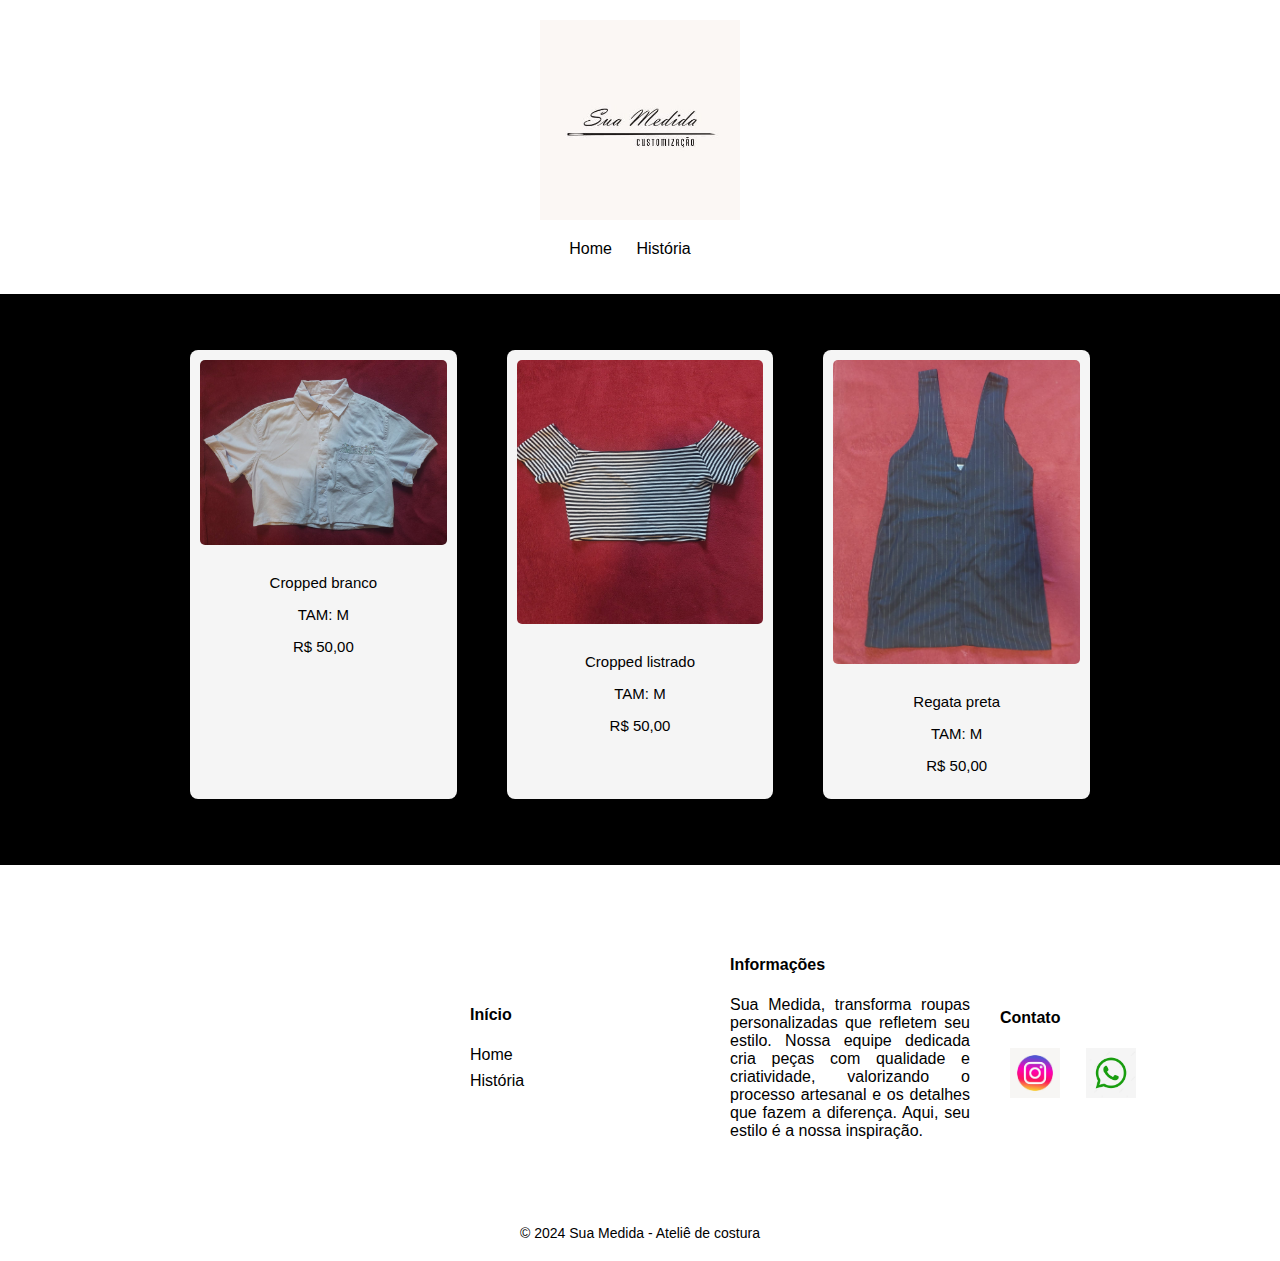
==== index.html @ b02d925b "Add files via upload" ====
<!DOCTYPE html>
<html lang="pt-br">
<head>
    <meta charset="UTF-8">
    <!-- Define o conjunto de caracteres usado no documento, aqui é UTF-8 -->
    <meta name="viewport" content="width=device-width, initial-scale=1.0">
    <!-- Define a escala inicial e a largura da viewport para uma visualização responsiva em dispositivos móveis -->
    <link rel="stylesheet" href="css/estilo.css">
    <!-- Link para a pasta e o arquivo de estilos CSS que define a aparência do documento -->
    <title>Sua Medida - Ateliê de costura</title>
    <!-- Define o título da página, que aparece na aba do navegador -->
</head>
<body>

    <header>
        <img src="img/logo.jpeg" alt="Logo" class="logo">
        <!-- Cabeçalho do site -->
        <nav>
            <!-- Seção de navegação -->
            <ul>
                <!-- Lista de itens de navegação -->
                <li><a href="#home">Home</a></li>
                <!-- Link para a seção 'home' dentro da mesma página -->
                <li><a href="historia.html">História</a></li>
                <!-- Link para a página 'historia.html' -->
            </ul>
        </nav>
    </header>
    
    <section id="home" class="home">
        <!-- Seção principal da página, identificada por 'home' -->
        <ul>
            <!-- Lista de itens dentro da seção -->
            <li>
                <!-- Item da lista com imagem e descrição -->
                <img src="img/roupa1.jpeg" alt="roupa1">
                <!-- Imagem do item, com texto alternativo para acessibilidade -->
                <div class="home-descricao">
                    <!-- Div para a descrição do item -->
                    <p>Cropped branco</p>
                    <!-- Nome do item -->
                    <p>TAM: M</p>
                    <!-- Tamanho do item -->
                    <p>R$ 50,00</p>
                    <!-- Preço do item -->
                </div>
            </li>
            <li>
                <!-- Outro item da lista com imagem e descrição -->
                <img src="img/roupa2.jpeg" alt="roupa2">
                <!-- Imagem do item, com texto alternativo para acessibilidade -->
                <div class="home-descricao">
                    <!-- Div para a descrição do item -->
                    <p>Cropped listrado</p>
                    <!-- Nome do item -->
                    <p>TAM: M</p>
                    <!-- Tamanho do item -->
                    <p>R$ 50,00</p>
                    <!-- Preço do item -->
                </div>
            </li>
            <li>
                <!-- Outro item da lista com imagem e descrição -->
                <img src="img/roupa3.jpeg" alt="roupa3">
                <!-- Imagem do item, com texto alternativo para acessibilidade -->
                <div class="home-descricao">
                    <!-- Div para a descrição do item -->
                    <p>Regata preta</p>
                    <!-- Nome do item -->
                    <p>TAM: M</p>
                    <!-- Tamanho do item -->
                    <p>R$ 50,00</p>
                    <!-- Preço do item -->
                </div>
            </li>
        </ul>
    </section>  
    
    <footer>

         <div class="footer-container">
    <div class="footer-section">
       <iframe src="https://www.google.com/maps/embed?pb=!1m18!1m12!1m3!1d3661.827625287934!2d-46.32479342518252!3d-23.3944523554805!2m3!1f0!2f0!3f0!3m2!1i1024!2i768!4f13.1!3m3!1m2!1s0x94ce87785706619d%3A0x32fab1c5bd6fe009!2sSua%20Medida%20Ateli%C3%AA%20de%20Costura!5e0!3m2!1spt-BR!2sbr!4v1724029747272!5m2!1spt-BR!2sbr" width="400" height="300" style="border:0;" allowfullscreen="" loading="lazy" referrerpolicy="no-referrer-when-downgrade"> </iframe>
    </div>
    <div class="footer-section">
      <h4>Início</h4>
      <ul>
        <li><a href="index.html">Home</a></li>
        <li><a href="historia.html">História</a></li>
      </ul>
    </div>
    <div class="footer-section">
      <h4>Informações</h4>
      <ul>
        <li> Sua Medida, transforma roupas personalizadas que refletem seu estilo. Nossa equipe dedicada cria peças com qualidade e criatividade, valorizando o processo artesanal e os detalhes que fazem a diferença. Aqui, seu estilo é a nossa inspiração. </li>
      </ul>
    </div>   
        <div class="footer-section social-media">
            <div class="footer-section"> 
            <h4>Contato</h4>
          <a href="https://www.instagram.com/suamedidaatelie?igsh=MXF2ODNwNTl4cXRpNQ=="><i> <img src="img/insta.jpeg"> </i></a>
          <a href="https://wa.me/5511987654321" target="_blank" class="btn-whatsapp"><i> <img src="img/wpp.jpg"> </i></a>
          <a href="#"><i class="fab fa-instagram"></i></a>
            </div>
        </div>    
  </div>
  <div class="footer-copyright">
    &copy; 2024 Sua Medida - Ateliê de costura
  </div>

        <!-- Rodapé da página -->
        <!-- Mapa do endereço -->
        <!--
       <iframe src="https://www.google.com/maps/embed?pb=!1m18!1m12!1m3!1d3661.827625287934!2d-46.32479342518252!3d-23.3944523554805!2m3!1f0!2f0!3f0!3m2!1i1024!2i768!4f13.1!3m3!1m2!1s0x94ce87785706619d%3A0x32fab1c5bd6fe009!2sSua%20Medida%20Ateli%C3%AA%20de%20Costura!5e0!3m2!1spt-BR!2sbr!4v1724029747272!5m2!1spt-BR!2sbr" width="400" height="300" style="border:0;" allowfullscreen="" loading="lazy" referrerpolicy="no-referrer-when-downgrade"> </iframe> 
        <p> WhatsApp: (11)95300-4751 <br/> -->
            <!-- Informações de contato com o número de WhatsApp -->
<!--
            &copy; 2024 Sua Medida - Ateliê de costura
           Direitos autorais e nome da empresa -->
        
  

    </footer>

</body>
</html>
---- css/estilo.css ----
body {
    font-family: 'Arial', sans-serif;
    margin: 0;
    padding: 0;
    box-sizing: border-box;
    background-color: black;
    color: #333;
    /* Definindo a fonte padrão e removendo margens e espaçamentos padrões */
}

header {
    background-color: white;
    color: #fff;
    padding: 20px 0;
    text-align: center;
    /* Estilo do cabeçalho */
}

.logo {
  max-width: 200px; /* Ajuste o tamanho máximo da logo */
  height: auto; /* Mantém a proporção da imagem */
  color: #fff;
}

nav ul {
    list-style: none;
    padding: 0;
    /* Removendo a lista padrão */
}

nav ul li {
    display: inline;
    margin-right: 20px;
    /* Navegação horizontal */
}

a {
    color: black;
    text-decoration: none;
    transition: color 0.3s ease-in-out;
    /* Estilizando os links */
}

a:hover {
    color: #3498db;
    /* Efeito hover para links */
}

section {
    max-width: 900px;  /* Ajuste para o tamanho desejado */
    margin: 20px auto;
    padding: 20px;
    /* Ajuste do tamanho da seção e remoção de padding extra */
}

.home ul {
    display: flex;
    justify-content: space-between;
    padding: 0;
    list-style: none;
    gap: 50px;  /* Ajuste para o espaçamento desejado entre imagens */
    /* Usando flexbox para espaçar as imagens */
}

.home ul li {
    flex: 1;
    padding: 10px;
    background-color: whitesmoke;
    color: black; /* Garantindo legibilidade */
    border-radius: 8px;
    box-shadow: 0 0 10px rgba(0, 0, 0, 0.1);
    text-align: center;
    margin-bottom: 10px; /* Ajustando o espaço abaixo dos itens da lista */
    transition: transform 0.3s ease-in-out;
    /* Estilizando cada item da lista */
}

.home ul li img {
    width: 100%;
    height: auto;
    max-width: 250px;
    border-radius: 5px;
    margin-bottom: 10px;
    transition: transform 0.3s ease-in-out;
    /* Estilizando as imagens */
}

.home ul li:hover img {
    transform: scale(1.05);
    /* Efeito de zoom nas imagens ao passar o mouse */
}

.home ul li:hover {
    transform: translateY(-5px);
    /* Efeito de movimento para o item da lista ao passar o mouse */
}

.home .home-descricao {
    font-size: 15px;
    color: black;
    margin-top: 10px;
    /* Estilo da descrição abaixo das imagens */
}



footer {

    background-color: white;
    color: black;
    padding: 20px 0;
}


/*rodape*/
.footer-container {
  display: flex;
  justify-content: space-between;
  align-items: center;
  flex-wrap: wrap;
  max-width: 1200px;
  margin: 0 auto;
}
/*inicio da sessão rodape*/
.footer-section {
  flex: 1;
  margin: 10px;
}
/*subtitulo do rodape*/
.footer-section h4, {
  margin-bottom: 10px;
}
/*lista rodape*/
.footer-section ul {
  list-style: none;
  padding: 0;
}

.footer-section ul li {
  margin-bottom: 8px;
  text-align: justify;
}

.footer-section ul li a {
  color: black;
  text-decoration: none;
}

.footer-section ul li a:hover {
  text-decoration: underline;
}
/*foto da midia social para contato*/
.footer-section.social-media {
  display: flex;
  justify-content: space-around;
}
.footer-section.social-media img{
    height: 50px;
    width: 50px;
}

.footer-section.social-media a {
  color: black;
  font-size: 20px;
  margin: 0 10px;
  text-decoration: none;
}


/*direitos reservados*/
.footer-copyright {
  text-align: center;
  margin-top: 20px;
  font-size: 14px;
}



    /*
    background-color: white;
    color: black;
    text-align: center;
    padding: 1px;
    position: fixed;
    bottom: 0;
    width: 100%;
    float: right;
    /* Estilo do rodapé fixo */


iframe{
    float: right;

}
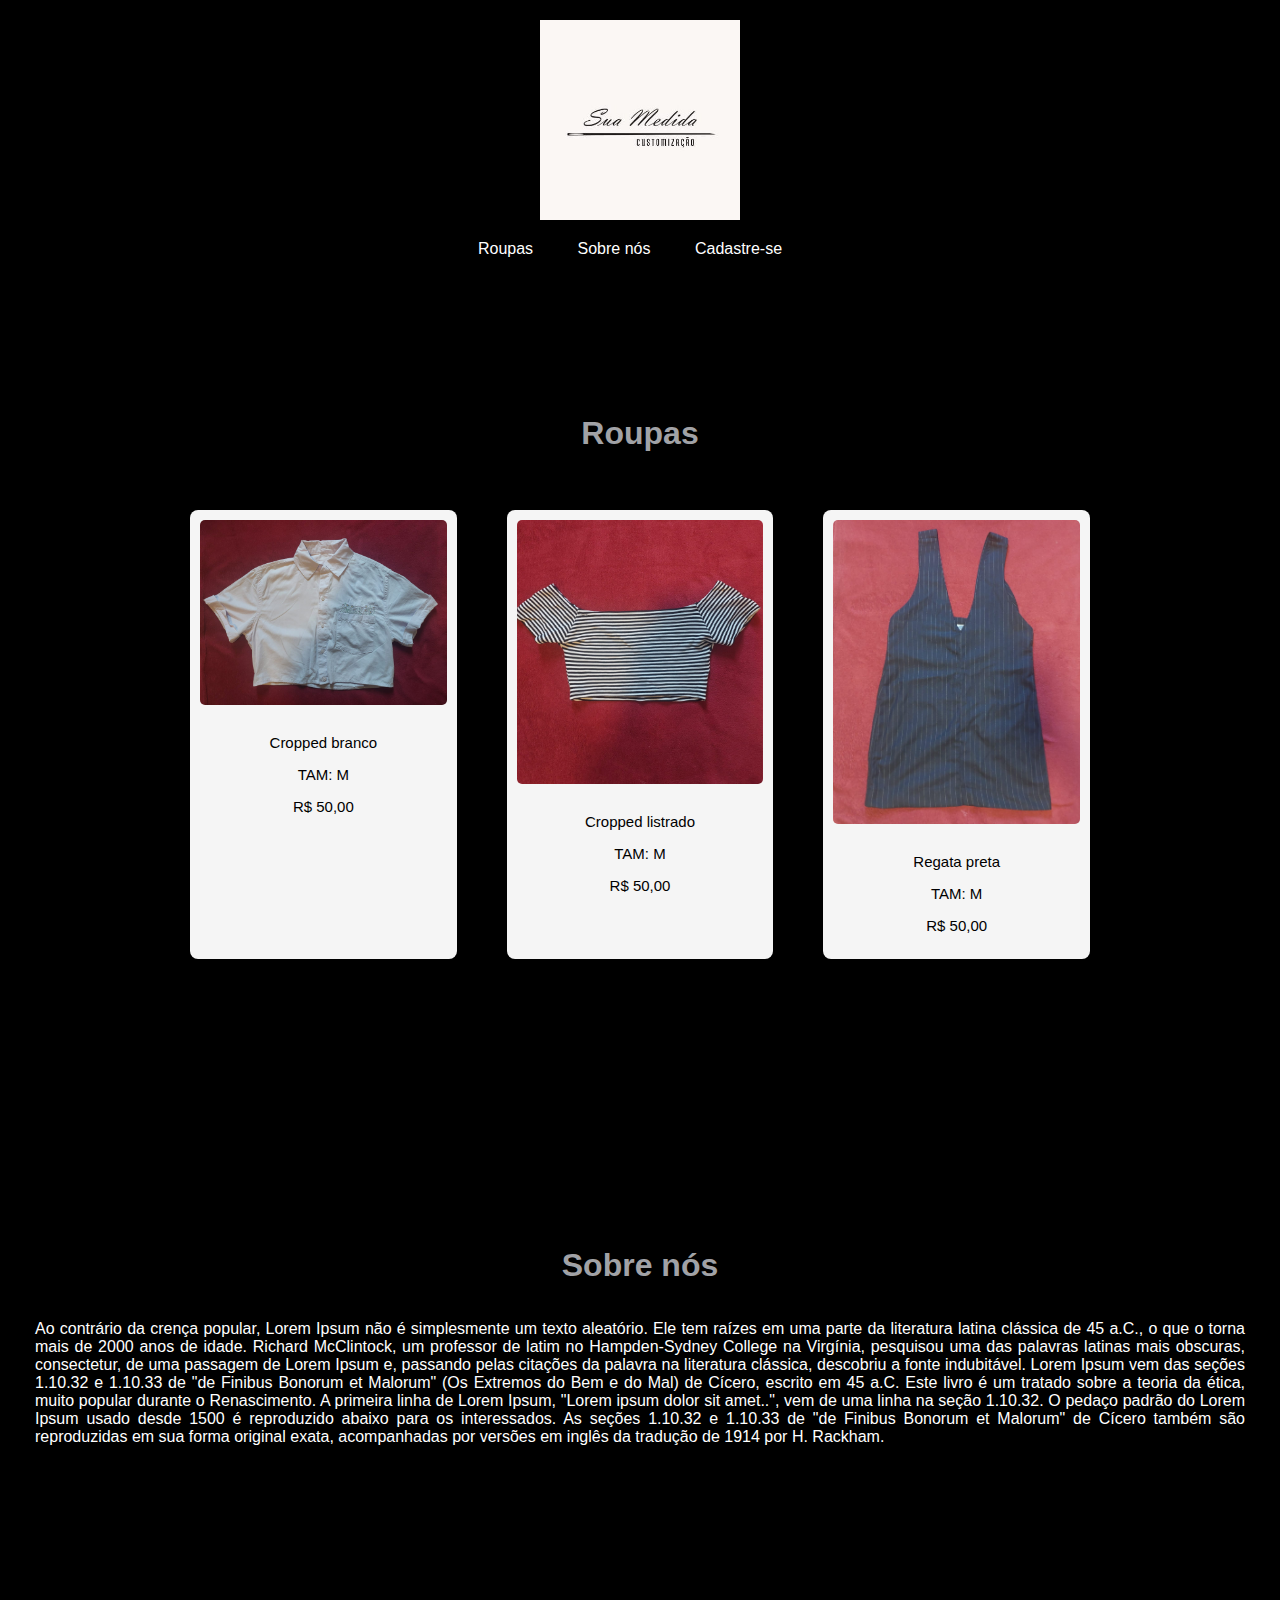
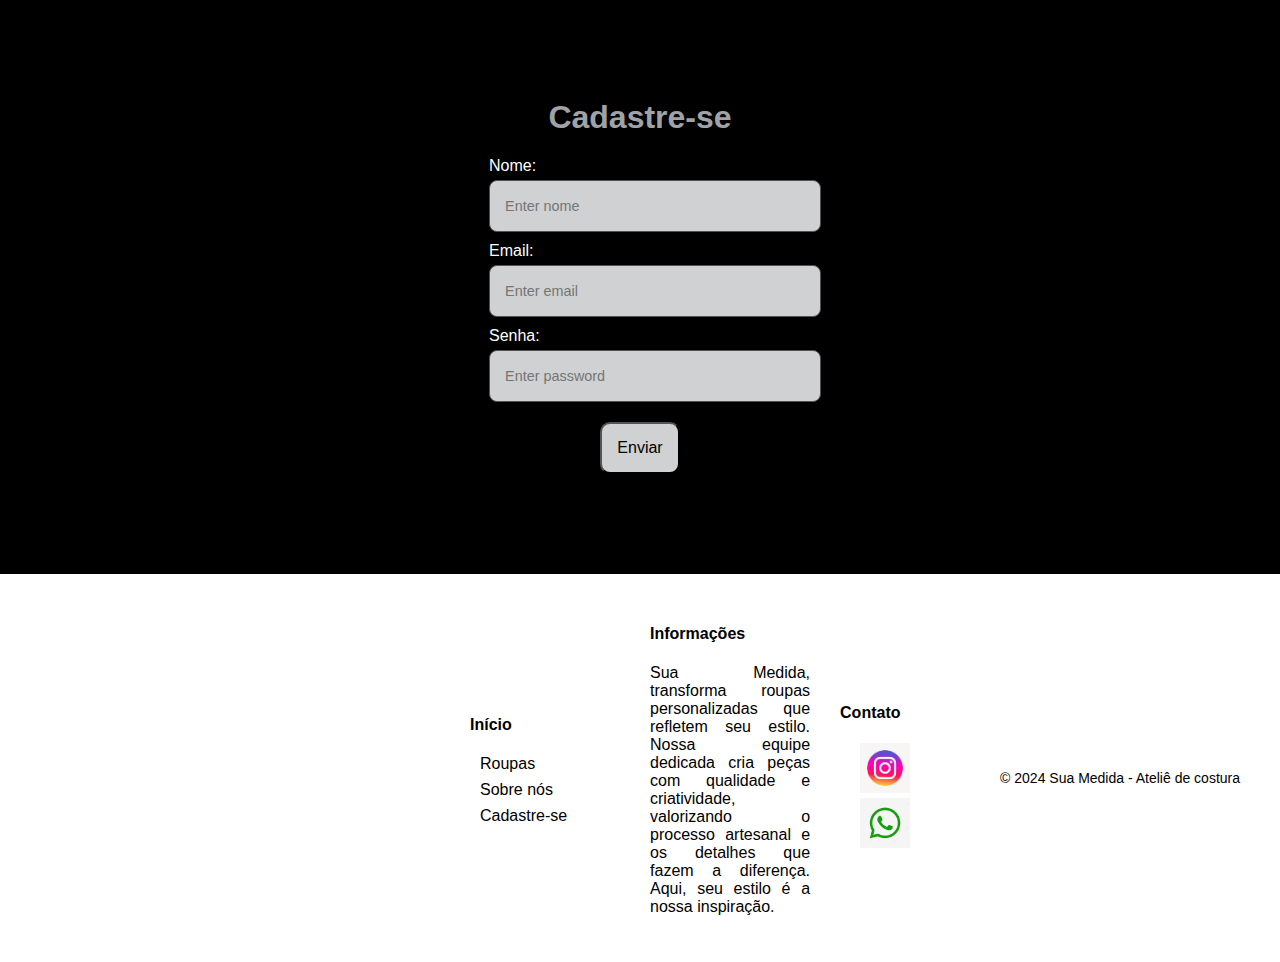
==== commit e6eb326d: "Add files via upload" ====
--- a/index.html
+++ b/index.html
@@ -7,45 +7,58 @@
     <!-- Define a escala inicial e a largura da viewport para uma visualização responsiva em dispositivos móveis -->
     <link rel="stylesheet" href="css/estilo.css">
     <!-- Link para a pasta e o arquivo de estilos CSS que define a aparência do documento -->
+    <script src="https://cdn.jsdelivr.net/npm/bootstrap@5.3.3/dist/js/bootstrap.bundle.min.js"></script>
+     
+</head>
     <title>Sua Medida - Ateliê de costura</title>
     <!-- Define o título da página, que aparece na aba do navegador -->
 </head>
-<body>
+<body data-bs-spy="scroll" data-bs-target=".navbar" data-bs-offset="50">
 
-    <header>
-        <img src="img/logo.jpeg" alt="Logo" class="logo">
-        <!-- Cabeçalho do site -->
-        <nav>
+
+<header>
+    <img src="img/logo.jpeg" alt="Logo" class="logo">
+    <!-- Cabeçalho do site -->
+    <nav>
             <!-- Seção de navegação -->
-            <ul>
-                <!-- Lista de itens de navegação -->
-                <li><a href="#home">Home</a></li>
-                <!-- Link para a seção 'home' dentro da mesma página -->
-                <li><a href="historia.html">História</a></li>
-                <!-- Link para a página 'historia.html' -->
+        <div class="container-fluid">
+            <ul class="navbar-nav">
+                <li class="nav-item">
+                    <a class="nav-link" href="#section1">Roupas</a>
+                </li>
+                <li class="nav-item">
+                    <a class="nav-link" href="#section2">Sobre nós</a>
+                </li>
+                <li class="nav-item">
+                    <a class="nav-link" href="#section3">Cadastre-se</a>
+                </li>
             </ul>
-        </nav>
-    </header>
-    
-    <section id="home" class="home">
-        <!-- Seção principal da página, identificada por 'home' -->
-        <ul>
-            <!-- Lista de itens dentro da seção -->
-            <li>
-                <!-- Item da lista com imagem e descrição -->
-                <img src="img/roupa1.jpeg" alt="roupa1">
-                <!-- Imagem do item, com texto alternativo para acessibilidade -->
-                <div class="home-descricao">
-                    <!-- Div para a descrição do item -->
-                    <p>Cropped branco</p>
-                    <!-- Nome do item -->
-                    <p>TAM: M</p>
-                    <!-- Tamanho do item -->
-                    <p>R$ 50,00</p>
-                    <!-- Preço do item -->
-                </div>
-            </li>
-            <li>
+        </div>
+    </nav>
+</header>
+<!--seção de navegação das paginas-->
+<nav class="navbar navbar-expand-sm bg-dark navbar-dark fixed-top"></nav>
+
+<div id="section1" class="container-fluid bg-success text-white" style="padding:100px 20px;">
+  <h1>Roupas</h1>
+  <section id="home" class="home">
+   <ul>
+    <!-- Lista de itens dentro da seção -->
+     <li>
+        <!-- Item da lista com imagem e descrição -->
+        <img src="img/roupa1.jpeg" alt="roupa1">
+        <!-- Imagem do item, com texto alternativo para acessibilidade -->
+        <div class="home-descricao">
+            <!-- Div para a descrição do item -->
+            <p>Cropped branco</p>
+            <!-- Nome do item -->
+            <p>TAM: M</p>
+            <!-- Tamanho do item -->
+            <p>R$ 50,00</p>
+            <!-- Preço do item -->
+        </div>
+        </li>
+        <li>
                 <!-- Outro item da lista com imagem e descrição -->
                 <img src="img/roupa2.jpeg" alt="roupa2">
                 <!-- Imagem do item, com texto alternativo para acessibilidade -->
@@ -74,49 +87,76 @@
                 </div>
             </li>
         </ul>
-    </section>  
-    
-    <footer>
+    </section> 
+</div>
 
-         <div class="footer-container">
+<div id="section2" class="container-fluid bg-warning" style="padding:100px 20px;">
+    <h1>Sobre nós</h1>
+    <!--historia-->
+    <p>Ao contrário da crença popular, Lorem Ipsum não é simplesmente um texto aleatório. Ele tem raízes em uma parte da literatura latina clássica de 45 a.C., o que o torna mais de 2000 anos de idade. Richard McClintock, um professor de latim no Hampden-Sydney College na Virgínia, pesquisou uma das palavras latinas mais obscuras, consectetur, de uma passagem de Lorem Ipsum e, passando pelas citações da palavra na literatura clássica, descobriu a fonte indubitável. Lorem Ipsum vem das seções 1.10.32 e 1.10.33 de "de Finibus Bonorum et Malorum" (Os Extremos do Bem e do Mal) de Cícero, escrito em 45 a.C. Este livro é um tratado sobre a teoria da ética, muito popular durante o Renascimento. A primeira linha de Lorem Ipsum, "Lorem ipsum dolor sit amet..", vem de uma linha na seção 1.10.32.
+
+O pedaço padrão do Lorem Ipsum usado desde 1500 é reproduzido abaixo para os interessados. As seções 1.10.32 e 1.10.33 de "de Finibus Bonorum et Malorum" de Cícero também são reproduzidas em sua forma original exata, acompanhadas por versões em inglês da tradução de 1914 por H. Rackham.</p>
+</div>
+
+<div id="section3" class="container-fluid bg-secondary text-white" style="padding:100px 20px;">
+    <!--formulario-->
+  <h1>Cadastre-se</h1>
+  <form action="/action_page.php"> <!-- nome do arquivo php aquiiii-->
+        <div class="mb-3 mt-3">
+          <label for="email">Nome:</label>
+          <input type="nome" class="form-control" id="nome" placeholder="Enter nome" name="nome">
+        </div>
+        <div class="mb-3 mt-3">
+          <label for="email">Email:</label>
+          <input type="email" class="form-control" id="email" placeholder="Enter email" name="email">
+        </div>
+        <div class="mb-3">
+          <label for="pwd">Senha:</label>
+          <input type="password" class="form-control" id="pwd" placeholder="Enter password" name="pswd">
+        </div>
+        <button type="submit" class="btn btn-primary">Enviar</button>
+      </form>
+</div>
+
+    <!-- Rodapé da página -->
+<footer>
+    <div class="footer-container">
     <div class="footer-section">
-       <iframe src="https://www.google.com/maps/embed?pb=!1m18!1m12!1m3!1d3661.827625287934!2d-46.32479342518252!3d-23.3944523554805!2m3!1f0!2f0!3f0!3m2!1i1024!2i768!4f13.1!3m3!1m2!1s0x94ce87785706619d%3A0x32fab1c5bd6fe009!2sSua%20Medida%20Ateli%C3%AA%20de%20Costura!5e0!3m2!1spt-BR!2sbr!4v1724029747272!5m2!1spt-BR!2sbr" width="400" height="300" style="border:0;" allowfullscreen="" loading="lazy" referrerpolicy="no-referrer-when-downgrade"> </iframe>
+        <!-- Mapa do endereço -->
+        <iframe src="https://www.google.com/maps/embed?pb=!1m18!1m12!1m3!1d3661.827625287934!2d-46.32479342518252!3d-23.3944523554805!2m3!1f0!2f0!3f0!3m2!1i1024!2i768!4f13.1!3m3!1m2!1s0x94ce87785706619d%3A0x32fab1c5bd6fe009!2sSua%20Medida%20Ateli%C3%AA%20de%20Costura!5e0!3m2!1spt-BR!2sbr!4v1724029747272!5m2!1spt-BR!2sbr" width="400" height="300" style="border:0;" allowfullscreen="" loading="lazy" referrerpolicy="no-referrer-when-downgrade"></iframe>
     </div>
     <div class="footer-section">
-      <h4>Início</h4>
-      <ul>
-        <li><a href="index.html">Home</a></li>
-        <li><a href="historia.html">História</a></li>
-      </ul>
+        <h4>Início</h4>
+        <ul class="navbar-nav">
+                <li class="nav-item">
+                    <a class="nav-link" href="#section1">Roupas</a>
+                </li>
+                <li class="nav-item">
+                    <a class="nav-link" href="#section2">Sobre nós</a>
+                </li>
+                <li class="nav-item">
+                    <a class="nav-link" href="#section3">Cadastre-se</a>
+                </li>
+            </ul>
     </div>
     <div class="footer-section">
-      <h4>Informações</h4>
-      <ul>
-        <li> Sua Medida, transforma roupas personalizadas que refletem seu estilo. Nossa equipe dedicada cria peças com qualidade e criatividade, valorizando o processo artesanal e os detalhes que fazem a diferença. Aqui, seu estilo é a nossa inspiração. </li>
-      </ul>
+        <h4>Informações</h4>
+          <ul>
+            <li> Sua Medida, transforma roupas personalizadas que refletem seu estilo. Nossa equipe dedicada cria peças com qualidade e criatividade, valorizando o processo artesanal e os detalhes que fazem a diferença. Aqui, seu estilo é a nossa inspiração. </li>
+          </ul>
     </div>   
-        <div class="footer-section social-media">
-            <div class="footer-section"> 
+    <div class="footer-section social-media">
+        <div class="footer-section"> 
             <h4>Contato</h4>
-          <a href="https://www.instagram.com/suamedidaatelie?igsh=MXF2ODNwNTl4cXRpNQ=="><i> <img src="img/insta.jpeg"> </i></a>
-          <a href="https://wa.me/5511987654321" target="_blank" class="btn-whatsapp"><i> <img src="img/wpp.jpg"> </i></a>
-          <a href="#"><i class="fab fa-instagram"></i></a>
-            </div>
-        </div>    
-  </div>
-  <div class="footer-copyright">
-    &copy; 2024 Sua Medida - Ateliê de costura
-  </div>
-
-        <!-- Rodapé da página -->
-        <!-- Mapa do endereço -->
-        <!--
-       <iframe src="https://www.google.com/maps/embed?pb=!1m18!1m12!1m3!1d3661.827625287934!2d-46.32479342518252!3d-23.3944523554805!2m3!1f0!2f0!3f0!3m2!1i1024!2i768!4f13.1!3m3!1m2!1s0x94ce87785706619d%3A0x32fab1c5bd6fe009!2sSua%20Medida%20Ateli%C3%AA%20de%20Costura!5e0!3m2!1spt-BR!2sbr!4v1724029747272!5m2!1spt-BR!2sbr" width="400" height="300" style="border:0;" allowfullscreen="" loading="lazy" referrerpolicy="no-referrer-when-downgrade"> </iframe> 
-        <p> WhatsApp: (11)95300-4751 <br/> -->
-            <!-- Informações de contato com o número de WhatsApp -->
-<!--
-            &copy; 2024 Sua Medida - Ateliê de costura
-           Direitos autorais e nome da empresa -->
+            <a href="https://www.instagram.com/suamedidaatelie?igsh=MXF2ODNwNTl4cXRpNQ=="><i> <img src="img/insta.jpeg"> </i></a>
+            <a href="https://wa.me/5511987654321" target="_blank" class="btn-whatsapp"><i> <img src="img/wpp.jpg"> </i></a>
+            <a href="#"><i class="fab fa-instagram"></i></a>
+        </div>
+    </div>    
+    <div class="footer-copyright">
+        &copy; 2024 Sua Medida - Ateliê de costura
+    </div>
+        
         
   
 
--- a/css/estilo.css
+++ b/css/estilo.css
@@ -4,18 +4,30 @@
     padding: 0;
     box-sizing: border-box;
     background-color: black;
-    color: #333;
     /* Definindo a fonte padrão e removendo margens e espaçamentos padrões */
 }
 
 header {
-    background-color: white;
-    color: #fff;
+    background-image: url('img/logofundo.png');
+    color: white;
     padding: 20px 0;
     text-align: center;
     /* Estilo do cabeçalho */
 }
 
+a:link{
+color: white;
+padding: 10px;
+text-decoration: none;
+}
+a:visited{
+color: white;
+}
+a:hover{
+color: #919396;
+background-color: #333333;
+border-radius: 5px;
+}
 .logo {
   max-width: 200px; /* Ajuste o tamanho máximo da logo */
   height: auto; /* Mantém a proporção da imagem */
@@ -101,8 +113,63 @@
     margin-top: 10px;
     /* Estilo da descrição abaixo das imagens */
 }
-
-
+#section2 p{
+    color: white;
+    text-align: justify;
+    padding: 15px;
+}
+#section1, #section2, #section3 h1{
+    text-align: center;
+}
+form{
+    display: flex;
+    flex-direction: column; 
+    align-items: center;
+    
+}
+form label{
+    display: flex;
+    flex-direction: column;
+    color: white;
+}
+form input{
+    background-color: #CFD1D2;
+    width: 300px;
+    height: 50px;
+    padding: 0 5%;
+    margin-top: 5px;
+    margin-bottom: 10px;
+    color: white;
+    font-size: 90%;
+    border: 1px solid #515254;
+    border-radius: 8px;
+}
+form input[type="submit"]{
+    width: 50%;
+    margin-top: 5%;
+    border-radius: 32px;
+    background: #6c63ff;
+    color: white;
+    font-size: 90%;
+}
+form input[type="submit"]:hover {
+    background-color: #919396;
+    font-size: 100%;
+}
+button {
+    background-color: #CFD1D2;
+    font-size: 100%;
+    color: black;
+    padding: 15px;
+    margin-top: 10px;
+    border-radius: 10px;
+}
+placeholder {
+    color: #CFD1D2;
+}
+h1{
+    color: #A1A2A6;
+}
 
 footer {
 
@@ -175,20 +242,7 @@
 }
 
 
-
-    /*
-    background-color: white;
-    color: black;
-    text-align: center;
-    padding: 1px;
-    position: fixed;
-    bottom: 0;
-    width: 100%;
-    float: right;
-    /* Estilo do rodapé fixo */
-
-
 iframe{
     float: right;
 
-}+}
